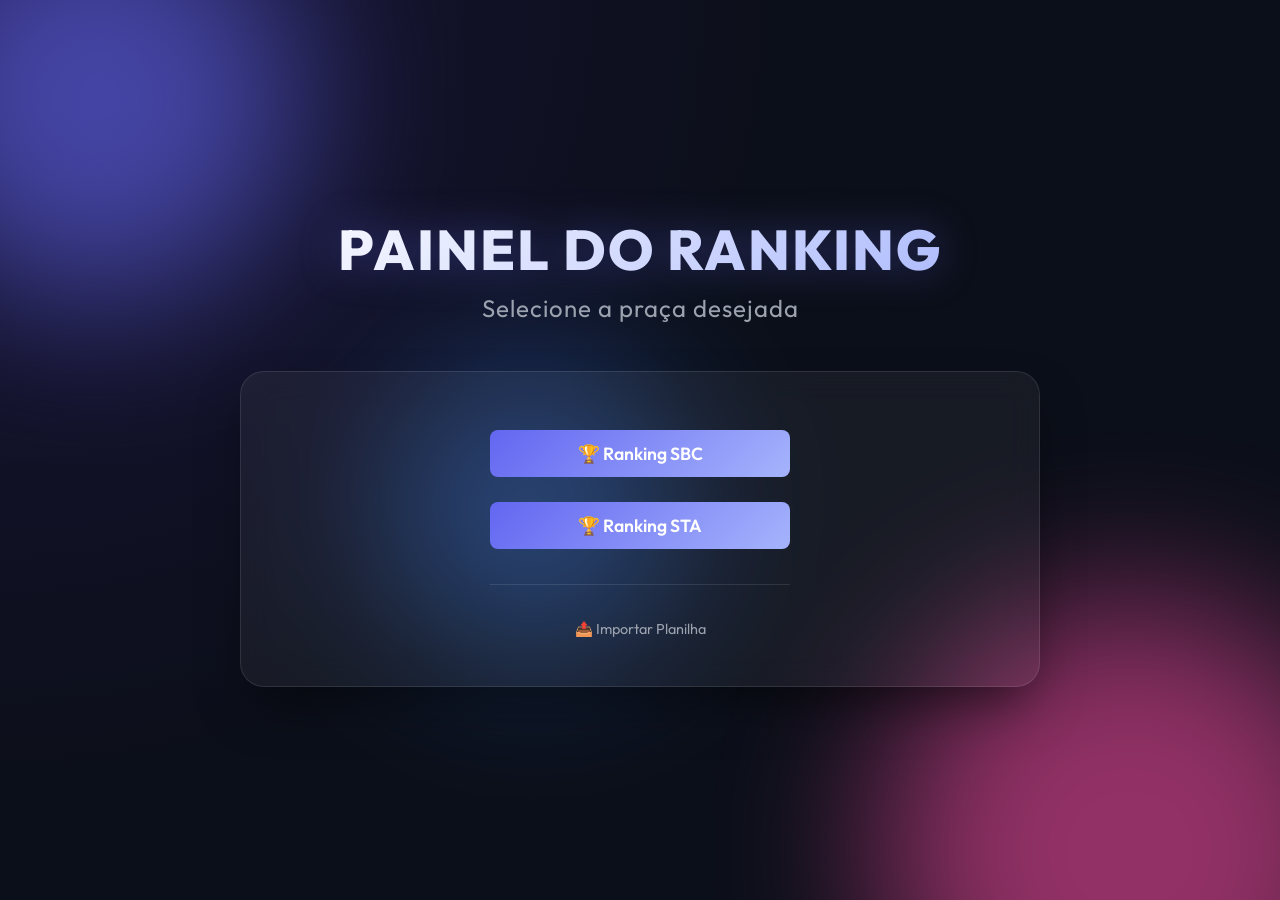
==== index.html @ 458cff32 "feat: add root index.html to fix 404" ====
<!DOCTYPE html>
<html lang="pt-BR">

<head>
    <meta charset="UTF-8">
    <meta name="viewport" content="width=device-width, initial-scale=1.0">
    <title>Ranking Promo</title>
    <link rel="stylesheet" href="styles.css">
    <link href="https://fonts.googleapis.com/css2?family=Outfit:wght@300;400;600;800&display=swap" rel="stylesheet">
</head>

<body>
    <div class="bg-orbs">
        <div class="orb orb-1"></div>
        <div class="orb orb-2"></div>
        <div class="orb orb-3"></div>
    </div>

    <div class="container">
        <header>
            <h1 class="glow-text">Painel do Ranking</h1>
            <h2 class="subtitle">Selecione a praça desejada</h2>
        </header>

        <main>
            <div class="glass-panel" style="text-align: center; padding: 3rem;">
                <div style="display: flex; flex-direction: column; gap: 15px; max-width: 300px; margin: 0 auto;">
                    <a href="/sbc" class="upload-btn" style="text-decoration: none; display: block;">🏆 Ranking SBC</a>
                    <a href="/sta" class="upload-btn" style="text-decoration: none; display: block;">🏆 Ranking STA</a>
                    <div style="margin-top: 20px; border-top: 1px solid rgba(255,255,255,0.1); padding-top: 20px;">
                        <a href="/upload" class="upload-btn-return">📤 Importar Planilha</a>
                    </div>
                </div>
            </div>
        </main>
    </div>
</body>

</html>
---- styles.css ----
* {
    margin: 0;
    padding: 0;
    box-sizing: border-box;
    font-family: 'Outfit', sans-serif;
}

body {
    background-color: #0b0f19;
    color: #ffffff;
    min-height: 100vh;
    display: flex;
    justify-content: center;
    align-items: center;
    overflow-x: hidden;
    position: relative;
    padding: 2rem 1rem;
}

/* Background Animated Gradient / Orbs */
.bg-orbs {
    position: fixed;
    top: 0;
    left: 0;
    width: 100vw;
    height: 100vh;
    overflow: hidden;
    z-index: -1;
    background: radial-gradient(circle at top left, #1a153a 0%, #0b0f19 50%),
        radial-gradient(circle at bottom right, #0d293e 0%, #0b0f19 50%);
}

.orb {
    position: absolute;
    border-radius: 50%;
    filter: blur(80px);
    opacity: 0.6;
    animation: float 20s infinite alternate ease-in-out;
}

.orb-1 {
    width: 400px;
    height: 400px;
    background: #6366f1;
    top: -100px;
    left: -100px;
    animation-delay: 0s;
}

.orb-2 {
    width: 500px;
    height: 500px;
    background: #ec4899;
    bottom: -200px;
    right: -100px;
    animation-delay: -5s;
}

.orb-3 {
    width: 300px;
    height: 300px;
    background: #3b82f6;
    top: 40%;
    left: 30%;
    animation-delay: -10s;
    opacity: 0.4;
}

@keyframes float {
    0% {
        transform: translate(0, 0);
    }

    100% {
        transform: translate(100px, 50px);
    }
}

.container {
    width: 100%;
    max-width: 800px;
    z-index: 10;
}

header {
    text-align: center;
    margin-bottom: 3rem;
    animation: fadeInDown 1s ease forwards;
}

.glow-text {
    font-size: 3.5rem;
    font-weight: 800;
    background: linear-gradient(135deg, #fff 0%, #a5b4fc 100%);
    -webkit-background-clip: text;
    -webkit-text-fill-color: transparent;
    text-transform: uppercase;
    letter-spacing: 2px;
    margin-bottom: 0.5rem;
    filter: drop-shadow(0 0 20px rgba(99, 102, 241, 0.4));
}

.subtitle {
    font-size: 1.5rem;
    font-weight: 400;
    color: #9ca3af;
    letter-spacing: 1px;
}

/* Glassmorphism Panel */
.glass-panel {
    background: rgba(255, 255, 255, 0.05);
    backdrop-filter: blur(16px);
    -webkit-backdrop-filter: blur(16px);
    border: 1px solid rgba(255, 255, 255, 0.1);
    border-radius: 24px;
    padding: 2rem;
    box-shadow: 0 25px 50px -12px rgba(0, 0, 0, 0.5);
    animation: fadeInUp 1s ease 0.2s forwards;
    opacity: 0;
    transform: translateY(20px);
}

.ranking-header {
    display: flex;
    padding: 1rem 1.5rem;
    border-bottom: 1px solid rgba(255, 255, 255, 0.1);
    font-weight: 600;
    color: #94a3b8;
    text-transform: uppercase;
    font-size: 0.9rem;
    letter-spacing: 1px;
    margin-bottom: 1rem;
}

.col-pos {
    width: 10%;
    text-align: center;
}

.col-nome {
    width: 60%;
}

.col-valor {
    width: 30%;
    text-align: right;
}

.ranking-list {
    display: flex;
    flex-direction: column;
    gap: 0.75rem;
}

.ranking-item {
    display: flex;
    align-items: center;
    padding: 1rem 1.5rem;
    background: rgba(255, 255, 255, 0.03);
    border-radius: 16px;
    border: 1px solid rgba(255, 255, 255, 0.05);
    transition: all 0.3s ease;
    cursor: default;
    position: relative;
    overflow: hidden;
}

.ranking-item:hover {
    background: rgba(255, 255, 255, 0.08);
    transform: translateY(-2px);
    border-color: rgba(99, 102, 241, 0.4);
    box-shadow: 0 10px 25px -5px rgba(0, 0, 0, 0.3);
}

/* Top 3 Stylings */
.ranking-item.top-1 {
    background: linear-gradient(135deg, rgba(251, 191, 36, 0.15) 0%, rgba(251, 191, 36, 0.05) 100%);
    border-color: rgba(251, 191, 36, 0.3);
}

.ranking-item.top-1 .pos-badge {
    background: #fbbf24;
    color: #000;
    box-shadow: 0 0 15px rgba(251, 191, 36, 0.6);
}

.ranking-item.top-2 {
    background: linear-gradient(135deg, rgba(148, 163, 184, 0.15) 0%, rgba(148, 163, 184, 0.05) 100%);
    border-color: rgba(148, 163, 184, 0.3);
}

.ranking-item.top-2 .pos-badge {
    background: #94a3b8;
    color: #000;
    box-shadow: 0 0 15px rgba(148, 163, 184, 0.6);
}

.ranking-item.top-3 {
    background: linear-gradient(135deg, rgba(180, 83, 9, 0.15) 0%, rgba(180, 83, 9, 0.05) 100%);
    border-color: rgba(180, 83, 9, 0.3);
}

.ranking-item.top-3 .pos-badge {
    background: #b45309;
    color: #fff;
    box-shadow: 0 0 15px rgba(180, 83, 9, 0.6);
}

.pos-badge {
    width: 36px;
    height: 36px;
    border-radius: 50%;
    background: rgba(255, 255, 255, 0.1);
    display: flex;
    justify-content: center;
    align-items: center;
    font-weight: 800;
    font-size: 1.1rem;
    margin: 0 auto;
}

.item-nome {
    font-weight: 600;
    font-size: 1.1rem;
    color: #f8fafc;
}

.item-valor {
    font-weight: 800;
    font-size: 1.25rem;
    color: #10b981;
    text-shadow: 0 0 10px rgba(16, 185, 129, 0.3);
}

.loading,
.error-msg,
.empty-msg {
    text-align: center;
    padding: 3rem;
    color: #94a3b8;
    font-style: italic;
}

.error-msg {
    color: #ef4444;
}

@keyframes fadeInDown {
    from {
        opacity: 0;
        transform: translateY(-20px);
    }

    to {
        opacity: 1;
        transform: translateY(0);
    }
}

@keyframes fadeInUp {
    from {
        opacity: 0;
        transform: translateY(20px);
    }

    to {
        opacity: 1;
        transform: translateY(0);
    }
}

@media (max-width: 600px) {
    .container {
        padding: 0.5rem;
    }

    .glow-text {
        font-size: 2rem;
    }

    .subtitle {
        font-size: 1.2rem;
    }

    .glass-panel {
        padding: 1.5rem 1rem;
    }

    .ranking-header {
        font-size: 0.8rem;
        padding: 0.5rem;
    }

    .ranking-item {
        padding: 0.75rem 0.5rem;
    }

    .pos-badge {
        width: 30px;
        height: 30px;
        font-size: 0.9rem;
    }

    .item-nome {
        font-size: 0.95rem;
    }

    .item-valor {
        font-size: 1.05rem;
        width: 40%;
        text-align: right;
    }

    .col-nome {
        width: 50%;
    }
}

.upload-btn {
    background: linear-gradient(135deg, #6366f1 0%, #a5b4fc 100%);
    color: #fff;
    border: none;
    padding: 12px 24px;
    border-radius: 8px;
    font-size: 1.1rem;
    font-weight: 600;
    cursor: pointer;
    transition: transform 0.2s, box-shadow 0.2s;
    width: 100%;
    margin-top: 10px;
}

.upload-btn:hover {
    transform: translateY(-2px);
    box-shadow: 0 10px 20px rgba(99, 102, 241, 0.4);
}

.upload-btn:disabled {
    opacity: 0.5;
    cursor: not-allowed;
    transform: none;
    box-shadow: none;
}

.upload-btn-return {
    display: inline-block;
    margin: 15px 10px 0 10px;
    color: #9ca3af;
    text-decoration: none;
    font-size: 0.9rem;
    transition: color 0.2s;
}

.upload-btn-return:hover {
    color: #fff;
}
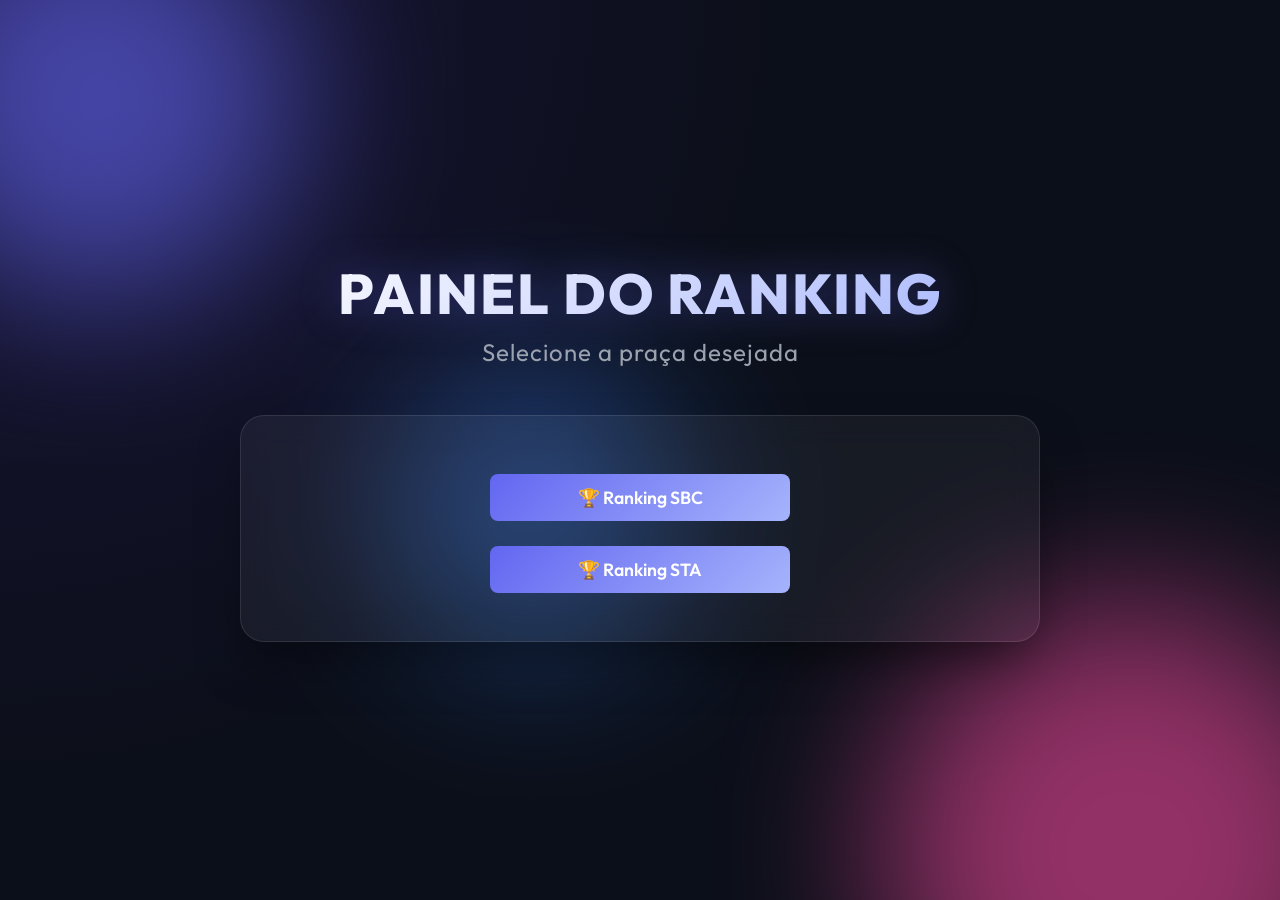
==== commit 683ee79d: "fix: remove upload link from index and update upload script path" ====
--- a/index.html
+++ b/index.html
@@ -27,9 +27,6 @@
                 <div style="display: flex; flex-direction: column; gap: 15px; max-width: 300px; margin: 0 auto;">
                     <a href="/sbc" class="upload-btn" style="text-decoration: none; display: block;">🏆 Ranking SBC</a>
                     <a href="/sta" class="upload-btn" style="text-decoration: none; display: block;">🏆 Ranking STA</a>
-                    <div style="margin-top: 20px; border-top: 1px solid rgba(255,255,255,0.1); padding-top: 20px;">
-                        <a href="/upload" class="upload-btn-return">📤 Importar Planilha</a>
-                    </div>
                 </div>
             </div>
         </main>
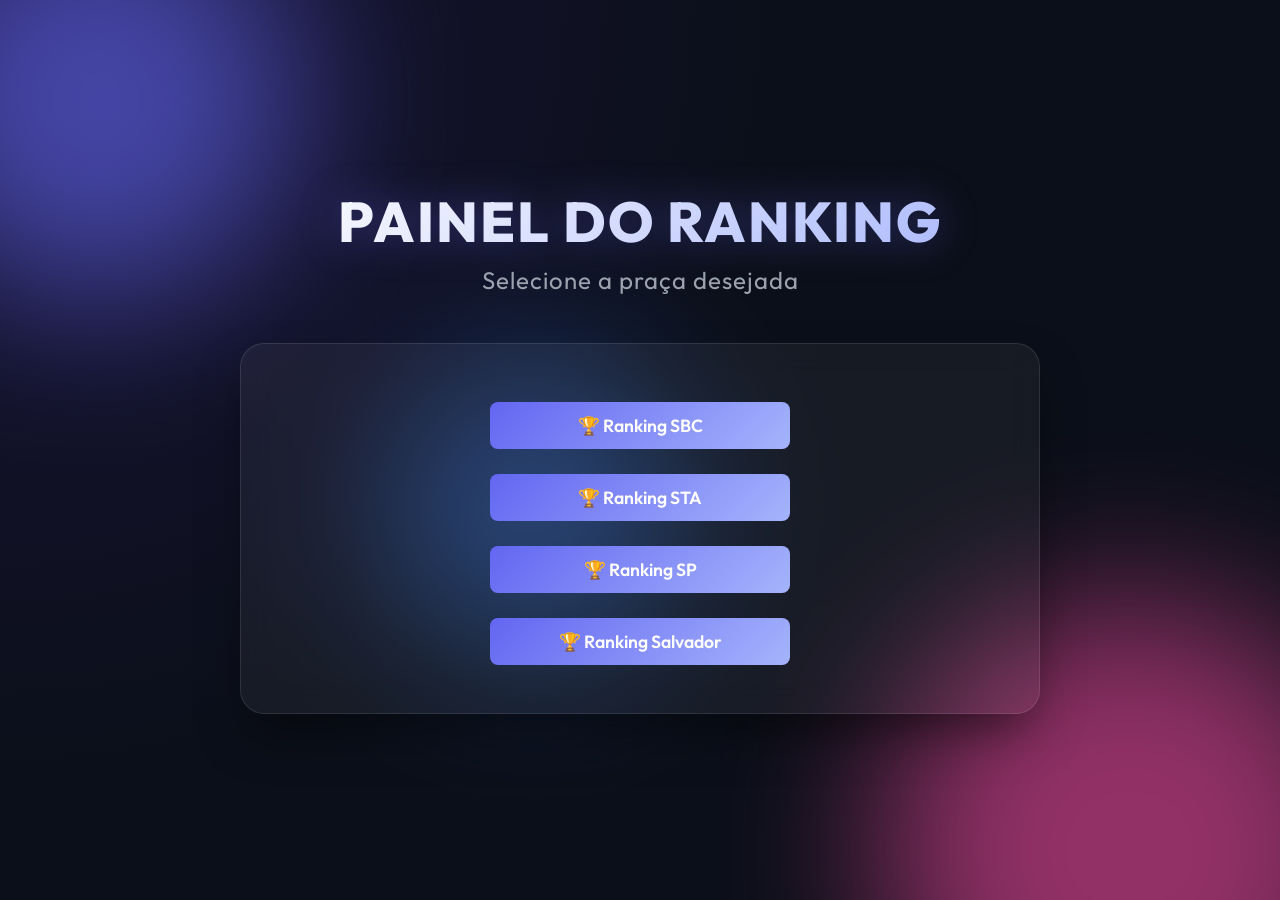
==== commit 0d41359a: "K" ====
--- a/index.html
+++ b/index.html
@@ -7,6 +7,8 @@
     <title>Ranking Promo</title>
     <link rel="stylesheet" href="styles.css">
     <link href="https://fonts.googleapis.com/css2?family=Outfit:wght@300;400;600;800&display=swap" rel="stylesheet">
+    <!-- Favicon para evitar erro 404 no console -->
+    <link rel="icon" href="data:;base64,iVBORw0KGgo=">
 </head>
 
 <body>
@@ -27,6 +29,8 @@
                 <div style="display: flex; flex-direction: column; gap: 15px; max-width: 300px; margin: 0 auto;">
                     <a href="/sbc" class="upload-btn" style="text-decoration: none; display: block;">🏆 Ranking SBC</a>
                     <a href="/sta" class="upload-btn" style="text-decoration: none; display: block;">🏆 Ranking STA</a>
+                    <a href="/sp" class="upload-btn" style="text-decoration: none; display: block;">🏆 Ranking SP</a>
+                    <a href="/salvador" class="upload-btn" style="text-decoration: none; display: block;">🏆 Ranking Salvador</a>
                 </div>
             </div>
         </main>
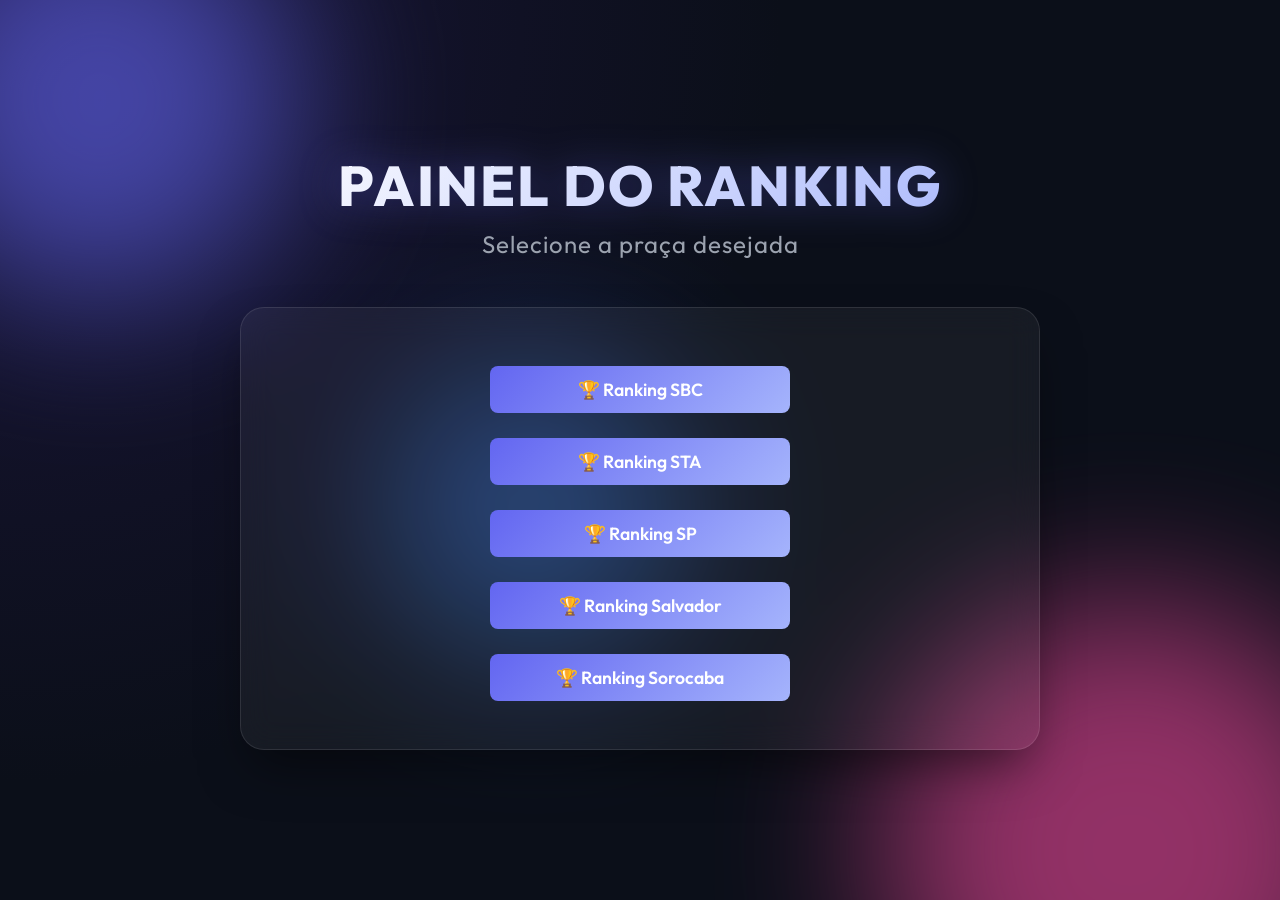
==== commit 60e10fef: "K" ====
--- a/index.html
+++ b/index.html
@@ -31,6 +31,7 @@
                     <a href="/sta" class="upload-btn" style="text-decoration: none; display: block;">🏆 Ranking STA</a>
                     <a href="/sp" class="upload-btn" style="text-decoration: none; display: block;">🏆 Ranking SP</a>
                     <a href="/salvador" class="upload-btn" style="text-decoration: none; display: block;">🏆 Ranking Salvador</a>
+                    <a href="/sorocaba" class="upload-btn" style="text-decoration: none; display: block;">🏆 Ranking Sorocaba</a>
                 </div>
             </div>
         </main>
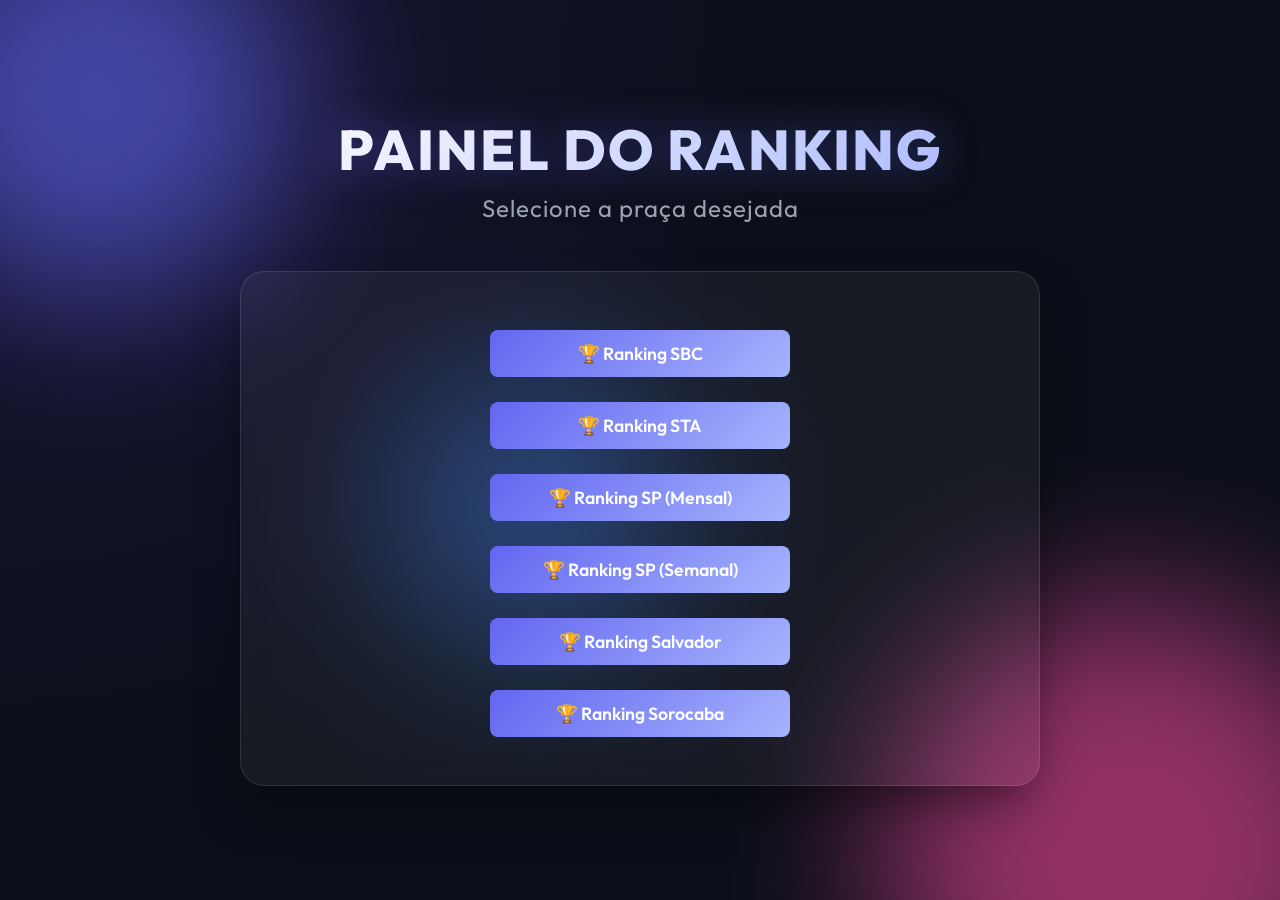
==== commit 82a1f553: "K" ====
--- a/index.html
+++ b/index.html
@@ -29,7 +29,8 @@
                 <div style="display: flex; flex-direction: column; gap: 15px; max-width: 300px; margin: 0 auto;">
                     <a href="/sbc" class="upload-btn" style="text-decoration: none; display: block;">🏆 Ranking SBC</a>
                     <a href="/sta" class="upload-btn" style="text-decoration: none; display: block;">🏆 Ranking STA</a>
-                    <a href="/sp" class="upload-btn" style="text-decoration: none; display: block;">🏆 Ranking SP</a>
+                    <a href="/sp" class="upload-btn" style="text-decoration: none; display: block;">🏆 Ranking SP (Mensal)</a>
+                    <a href="/sp2" class="upload-btn" style="text-decoration: none; display: block;">🏆 Ranking SP (Semanal)</a>
                     <a href="/salvador" class="upload-btn" style="text-decoration: none; display: block;">🏆 Ranking Salvador</a>
                     <a href="/sorocaba" class="upload-btn" style="text-decoration: none; display: block;">🏆 Ranking Sorocaba</a>
                 </div>
